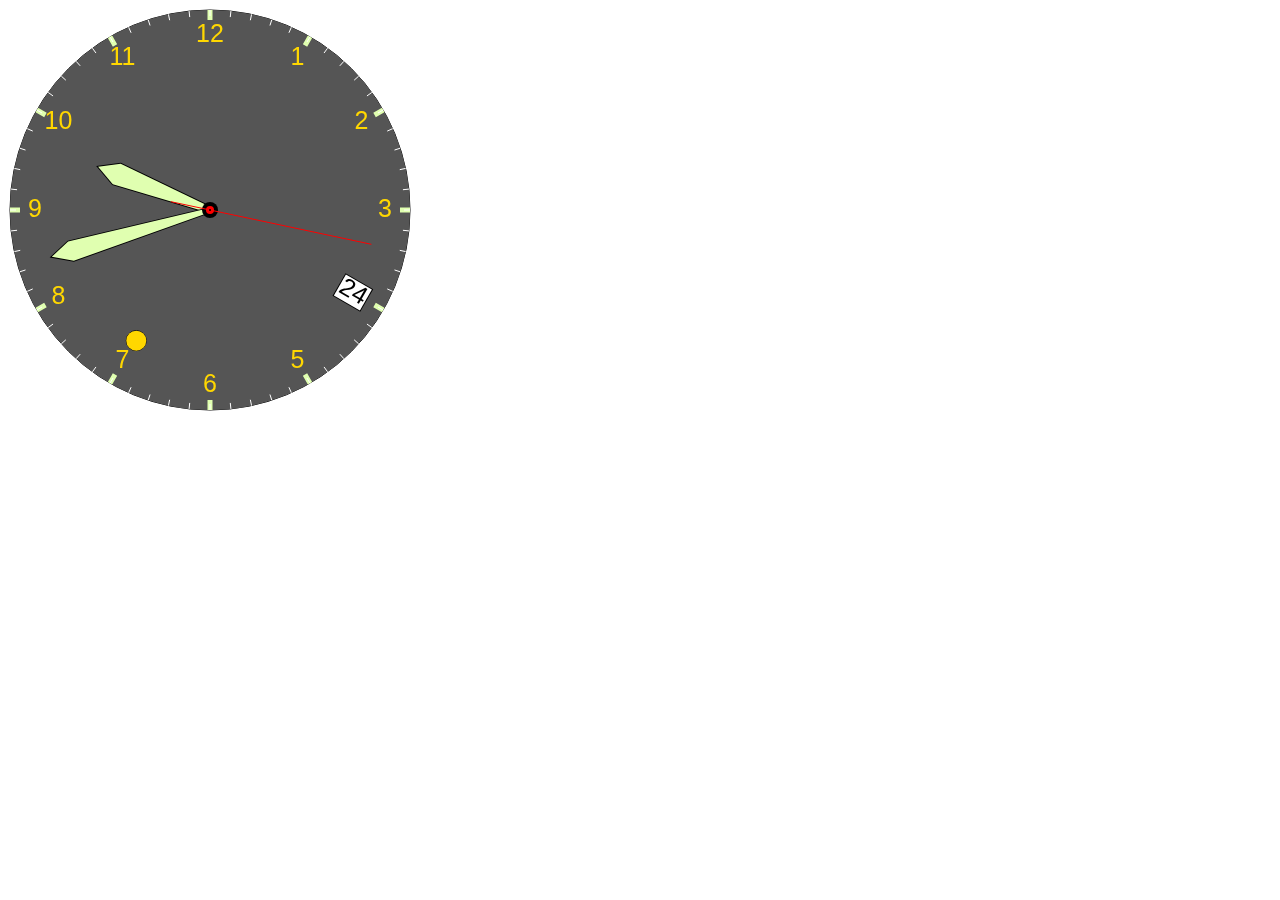
==== clock.html @ d71d8699 "initial project version" ====
<!doctype html>
<!-- <html manifest="cache.manifest"> -->
<html>
  <head>
    <meta charset="utf-8">
    <!-- iPhone settings -->
    <meta name="viewport" content="initial-scale=1.0, user-scalable=no, width=device-width">
    <meta name="apple-mobile-web-app-capable" content="yes">
    <meta name="apple-mobile-web-app-status-bar-style" content="black">

    <title>Clock</title>
    <link rel="stylesheet" href="clock.css">
  </head>
  <body>
    <div id="clock">
      <canvas id="face" height="420px" width="420px"></canvas>
      <canvas id="hands" height="420px" width="420px"></canvas>
      <canvas id="pendulum" height="420px" width="420px"></canvas>
    </div>

    <script src="clock.js"></script>
  </body>
</html>
---- clock.css ----
/* CSS reset */
html, body, div, span, p, a, em, img, strong, form, label, table, canvas {
    margin: 0;
    padding: 0;
    border: 0;
    font-size: 100%;
    font: inherit;
    vertical-align: baseline;
}

body {
    line-height: 1;
}

* {
    box-sizing: border-box;
}

html, body {
    height: 100%;
}

#clock {
    height: 420px;
    width: 420px;
}

canvas {
    position: absolute;
}

#hands {
}

#face {
}

#pendulum {
}
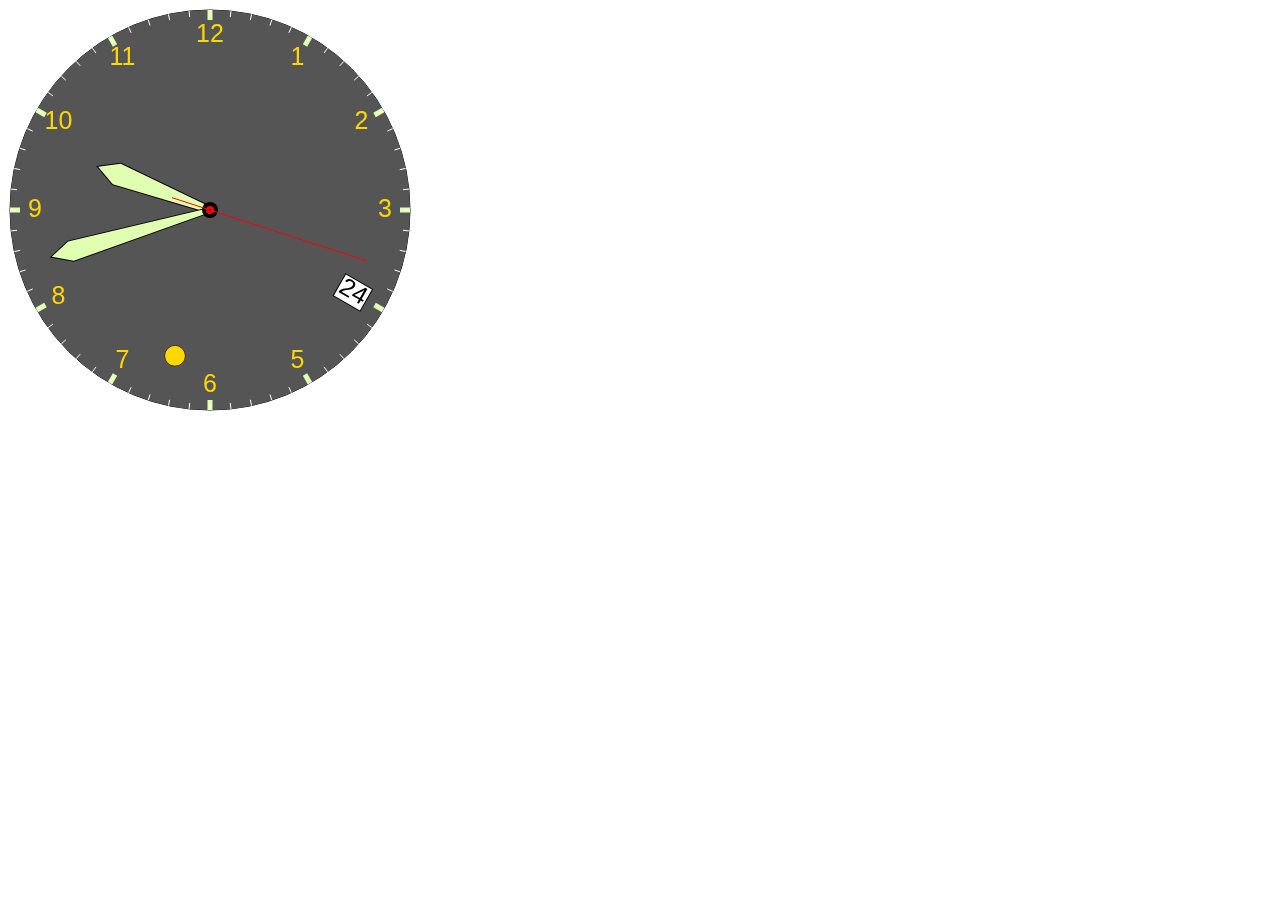
==== commit dbba0caf: "whitespace fix" ====
--- a/clock.html
+++ b/clock.html
@@ -17,7 +17,6 @@
       <canvas id="hands" height="420px" width="420px"></canvas>
       <canvas id="pendulum" height="420px" width="420px"></canvas>
     </div>
-
     <script src="clock.js"></script>
   </body>
 </html>
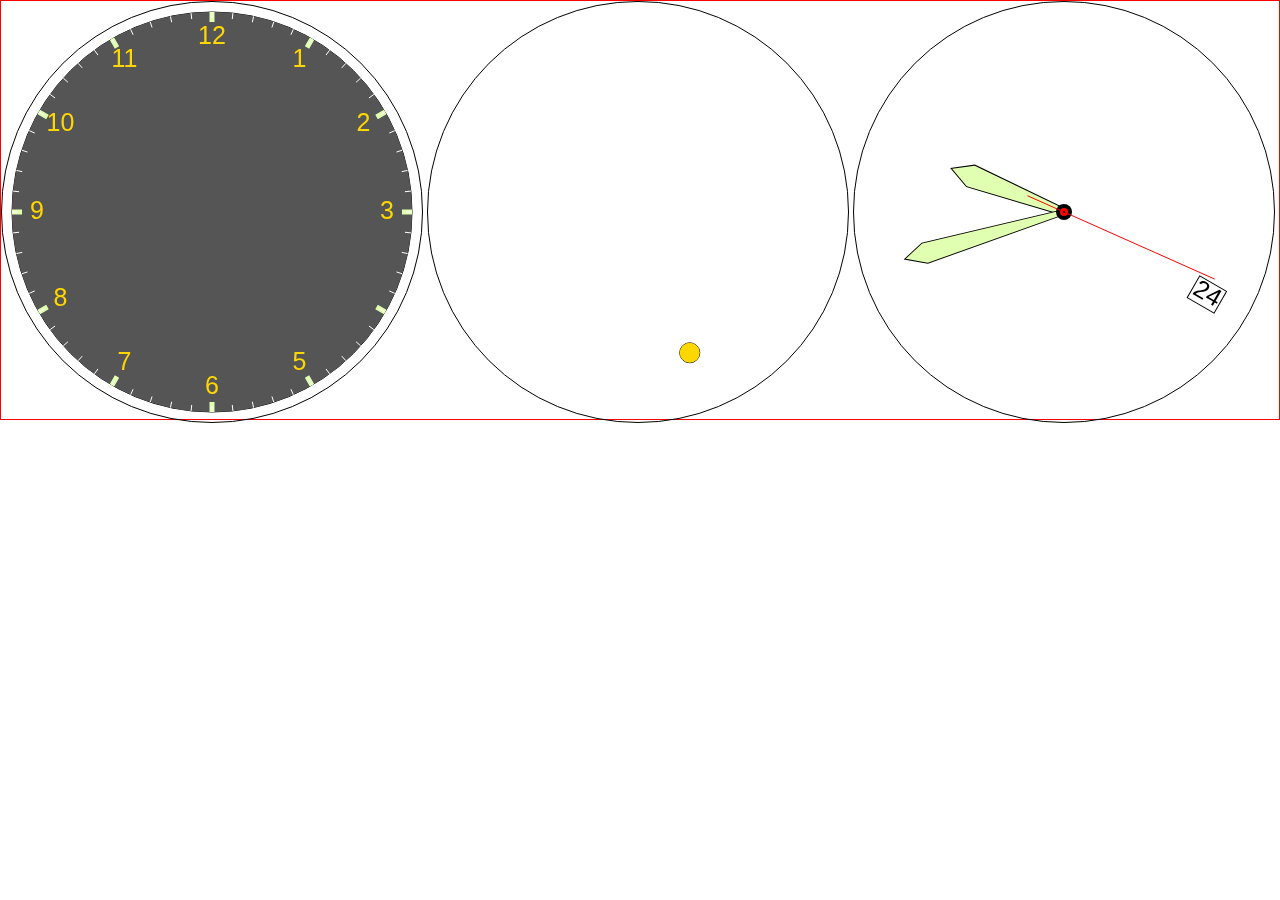
==== commit 810da13f: "update" ====
--- a/clock.html
+++ b/clock.html
@@ -14,8 +14,8 @@
   <body>
     <div id="clock">
       <canvas id="face" height="420px" width="420px"></canvas>
+      <canvas id="pendulum" height="420px" width="420px"></canvas>
       <canvas id="hands" height="420px" width="420px"></canvas>
-      <canvas id="pendulum" height="420px" width="420px"></canvas>
     </div>
     <script src="clock.js"></script>
   </body>
--- a/clock.css
+++ b/clock.css
@@ -1,39 +1,29 @@
-/* CSS reset */
-html, body, div, span, p, a, em, img, strong, form, label, table, canvas {
-    margin: 0;
-    padding: 0;
-    border: 0;
-    font-size: 100%;
-    font: inherit;
-    vertical-align: baseline;
-}
-
-body {
-    line-height: 1;
-}
-
-* {
-    box-sizing: border-box;
-}
+@import url(reset.css);
 
 html, body {
-    height: 100%;
+  height: 100%;
 }
 
 #clock {
-    height: 420px;
-    width: 420px;
+  // position: relative;
+  // width: 420px;
+  height: 420px;
+  border: solid 1px red;
 }
 
 canvas {
-    position: absolute;
+  // position: absolute;
+  border-radius: 1000px;
+}
+
+#face {
+  border: solid 0.5px black;
 }
 
 #hands {
-}
-
-#face {
+  border: solid 1px black;
 }
 
 #pendulum {
+  border: solid 1px black;
 }
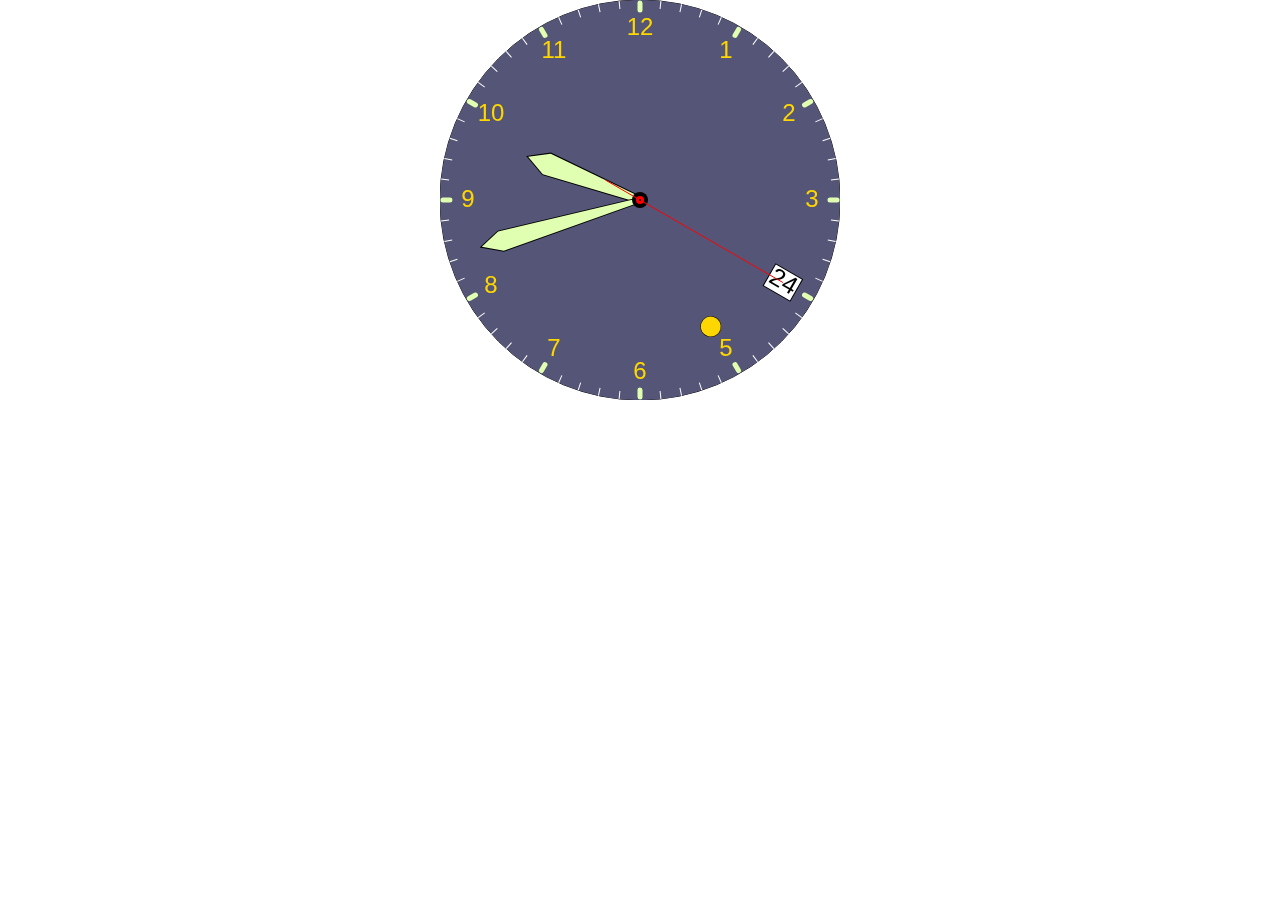
==== commit 682d401e: "better drawing" ====
--- a/clock.html
+++ b/clock.html
@@ -13,10 +13,11 @@
   </head>
   <body>
     <div id="clock">
-      <canvas id="face" height="420px" width="420px"></canvas>
-      <canvas id="pendulum" height="420px" width="420px"></canvas>
-      <canvas id="hands" height="420px" width="420px"></canvas>
+      <canvas id="face" height="400" width="400"></canvas>
+      <canvas id="pendulum" height="400" width="400"></canvas>
+      <canvas id="hands" height="400" width="400"></canvas>
     </div>
+    <script src="http://code.jquery.com/jquery-2.1.0.min.js"></script>
     <script src="clock.js"></script>
   </body>
 </html>
--- a/clock.css
+++ b/clock.css
@@ -5,25 +5,26 @@
 }
 
 #clock {
-  // position: relative;
-  // width: 420px;
-  height: 420px;
-  border: solid 1px red;
+  position: relative;
+  margin: auto auto;
+  width: 400px;
+  height: 400px;
+  // border: solid 1px red;
 }
 
 canvas {
-  // position: absolute;
-  border-radius: 1000px;
+  position: absolute;
+  //border-radius: 1000px;
 }
 
 #face {
-  border: solid 0.5px black;
+  // border: solid 1px red;
 }
 
 #hands {
-  border: solid 1px black;
+  // border: solid 1px black;
 }
 
 #pendulum {
-  border: solid 1px black;
+  // border: solid 1px black;
 }
